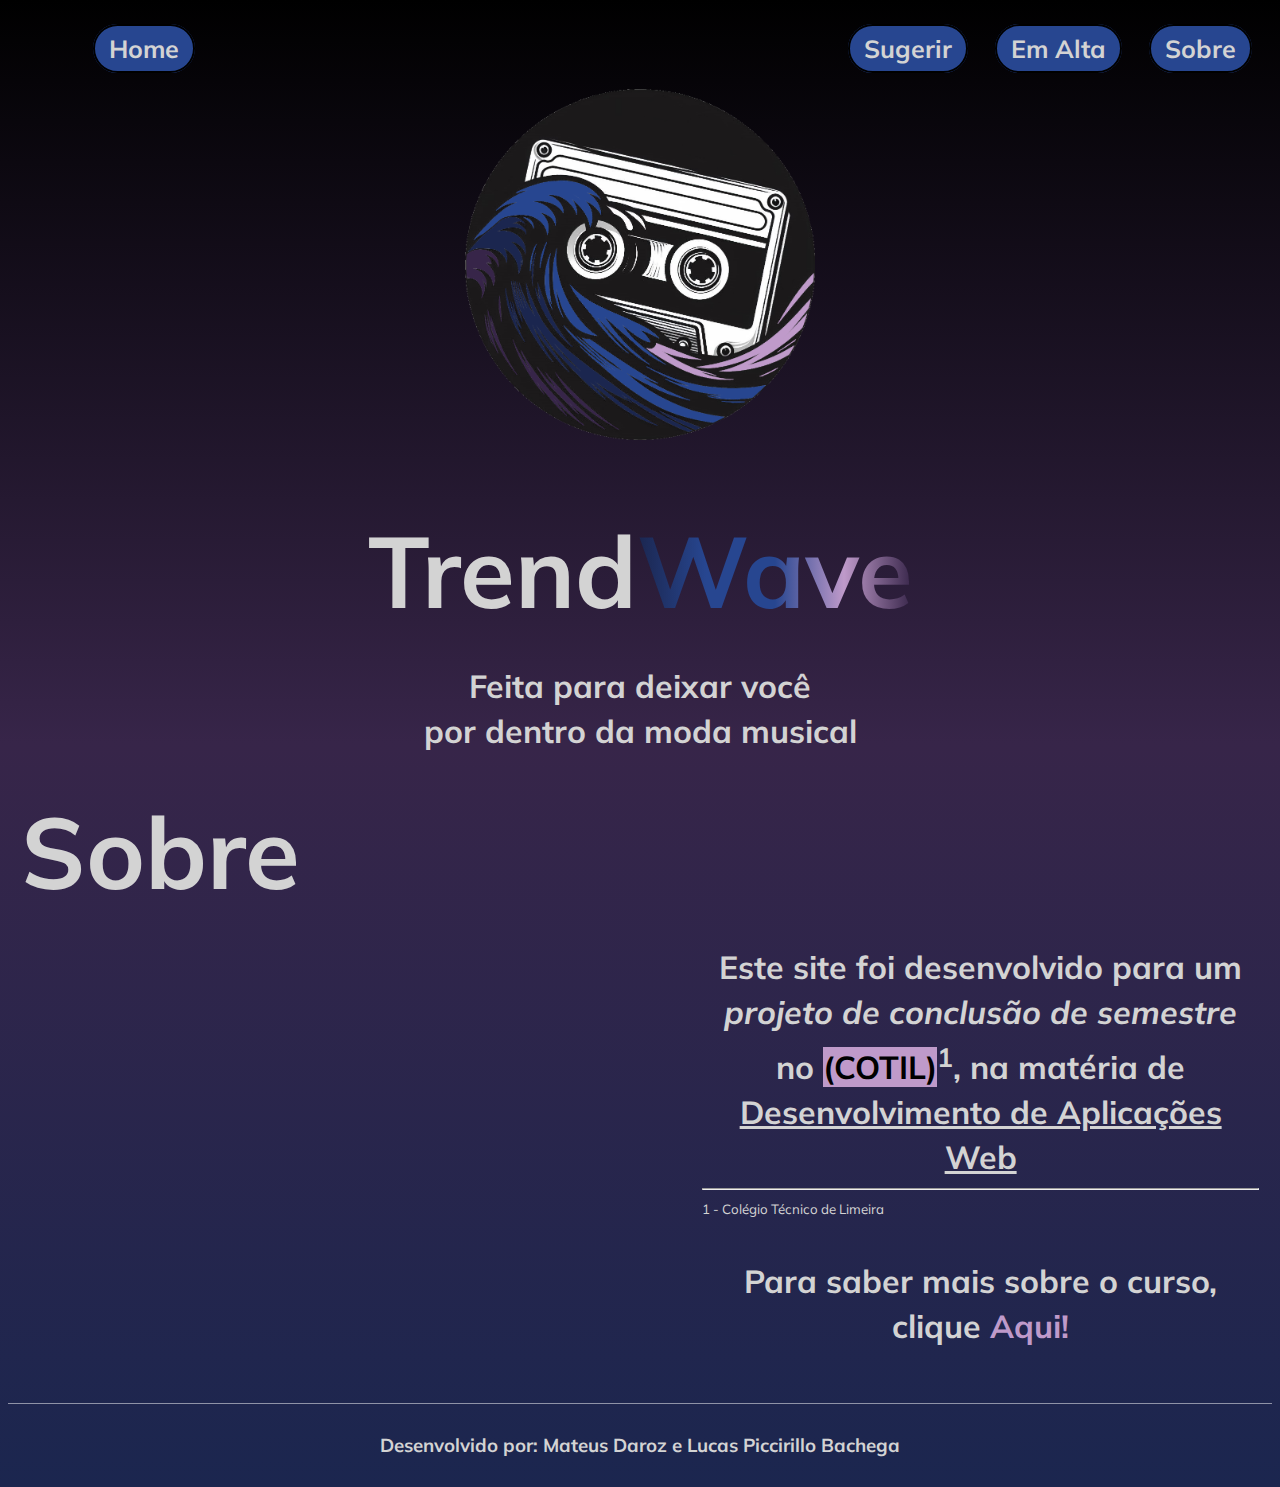
==== index.html @ cab1fe44 "Add files via upload" ====
<!DOCTYPE html>
<html lang="en">
<head>
    <meta charset="UTF-8">
    <meta name="viewport" content="width=device-width, initial-scale=1.0">
    <title>TrendWave</title>
    <link rel="preconnect" href="https://fonts.googleapis.com">
    <link rel="preconnect" href="https://fonts.gstatic.com" crossorigin>
    <link href="https://fonts.googleapis.com/css2?family=Mulish:ital,wght@0,200..1000;1,200..1000&family=Nunito:ital,wght@0,200..1000;1,200..1000&display=swap" rel="stylesheet">
    
    <link rel="stylesheet" type="text/css" href="styles.css">
    <link rel="icon" type="image/x-icon" href="images/icon.png">
</head>
<body>

    <div class="navbar">
        <div class="navbar" id="home">
            <ul><li>
                <a href="index.html"><div class="botoes">Home</div></a>
            </li></ul>
        </div>
        <div class="navbar" id="lista">
            <ul>
                <li><a href="form.html"><div class="botoes">Sugerir</div></a></li>
                <li><a href="emalta.html"><div class="botoes">Em Alta</div></a></li>
                <li><a href="#sobre"><div class="botoes">Sobre</div></a></li>  
            </ul>
        </div>
    </div>

    <div class="centro">
        <img src="images/icon.png" width="350px">
    </div>

    <div class="centro">
        <h1 class="titulos">Trend<span class="text-animations">Wave</span></h1> 
    </div>

    <div class="centro">
        <h1 class="subtitulo">Feita para deixar você <br>por dentro da moda musical</h1>
    </div>

    <h1 class="titulos" id="sobre" style="margin:1%">Sobre</h1>
    
    <div class="centro">
        <div style="flex: 50%; margin:1%">
            <iframe width="656" height="369" src="https://www.youtube.com/embed/rRajajrciLA?si=xmvMjjUwcxL820a_" title="YouTube video player" frameborder="0" allow="accelerometer; autoplay; clipboard-write; encrypted-media; gyroscope; picture-in-picture; web-share" referrerpolicy="strict-origin-when-cross-origin" allowfullscreen></iframe>
        </div>
        <div style="flex: 50%; margin:1%">
            <h1 style="flex: 50%; margin:1%" class="subtitulo">Este site foi desenvolvido para um <i>projeto de conclusão de semestre</i> no <mark>(COTIL)</mark><sup>1</sup>, na matéria de <u>Desenvolvimento de Aplicações Web</u></h1>
            <hr>
            <small>1 - Colégio Técnico de Limeira</small><br><br>
            <h1 class="subtitulo">Para saber mais sobre o curso, clique <a href="https://www.cotil.unicamp.br/desenvolvimento_de_sistemas/" target="_blank" style="color: #BF9ACA"><span id="textanc">Aqui!</span></a></h1>
        </div>
    </div>

    <footer>
        <h3 class="subtitulo">Desenvolvido por: Mateus Daroz e Lucas Piccirillo Bachega</h3>
    </footer>

    <script src="script.js"></script>
</body>
</html>
---- styles.css ----
body{
    background-image: linear-gradient(black, #372549,#1B264F);
    color:lightgray;
    font-family: "Mulish";
}

a{
    text-decoration: none;
}

footer{
    text-align: center;
    margin-top: 20px;
    border-top: 1px solid rgba(255,255,255,0.5);
}

li{
    display: inline;
    margin-right: 20px;
}

mark{
    background-color: #BF9ACA;
}

td{
    transition: 1s ease-in-out;
}

td:hover{
    padding: 0;
    cursor: pointer;
    transform: scale(1.2);
    border: 1px solid rgba(255,255,255,5);
}

.botoes{
    transition: 500ms ease-in-out;
    display: inline;
    height: auto;
    color: lightgray;
    background-color: #274690;
    border: 2px solid black;
    padding: 7px 14px 7px 14px;
    border-radius: 30px;
    font-weight: bold;
}

.botoes:hover{
    transform: scale(1.3);
    background-color:#6d2a83;
    font-size: 110%;
    box-shadow: 0 0 7px white;
}

.botoes:active{
    transition: 500ms ease-in-out;
    background-color:#372549;
}

.centro{
    display: flex;
    justify-content: center;
    align-items: center;
}

.formbuttons{
    width: 30%;
    font-size:22px;
    padding: 1%;
    border-radius: 20px;
}

.navbar{
    display:flex;
    justify-content: center;
    font-size: 25px;
}

.subtitulo{
    text-align: center;
    line-height: 45px;
}

.titulos{
    font-size: 100px;
    margin-bottom: 10px;
}

.textform{
    margin: 2%;
}

.textareas{
    font-size: 18px;
    padding:1%;
    border-radius: 20px;
}

#botaotrocar{
    cursor: pointer;
    width: 70px;
    height: 50px;   
    font-size: 50px;
    background-color: transparent;
    border: none;
    color: white;
}



#divform{
    border: 1px solid white;
    text-align: center;
    border-radius: 30px;
}

#espacado{
    margin: 50px 50px 70px 50px;
}

#home{
    flex: 20%
}

#imagemmusica{
    border: 1px solid black;
    color: black;
}

#lista{
    justify-content: right;
    flex: 80%
    
}

#musicname{ 
    font-size: 40px;
    text-shadow: 2px 2px #274690  ;
}

#quebra{
    flex-direction: column;
}

#songimage{   
    width: 300px;
    height: 300px;
    background-image: url("images/radiovideo.jpg");
}

#textanc{
    transition: 500ms ease-in-out;
}

#textanc:active{
    color:#6d2a83;
}

.text-animations{
    background-image: 
    linear-gradient(to right, #1B264F, #274690, #274690, #BF9ACA, #372549); 
    -webkit-background-clip: text;
    -webkit-text-fill-color: transparent;  
    animation: gradient-animation 300s linear infinite;
}

@keyframes gradient-animation {
    to {
        background-position: 4500vh;
    }
}
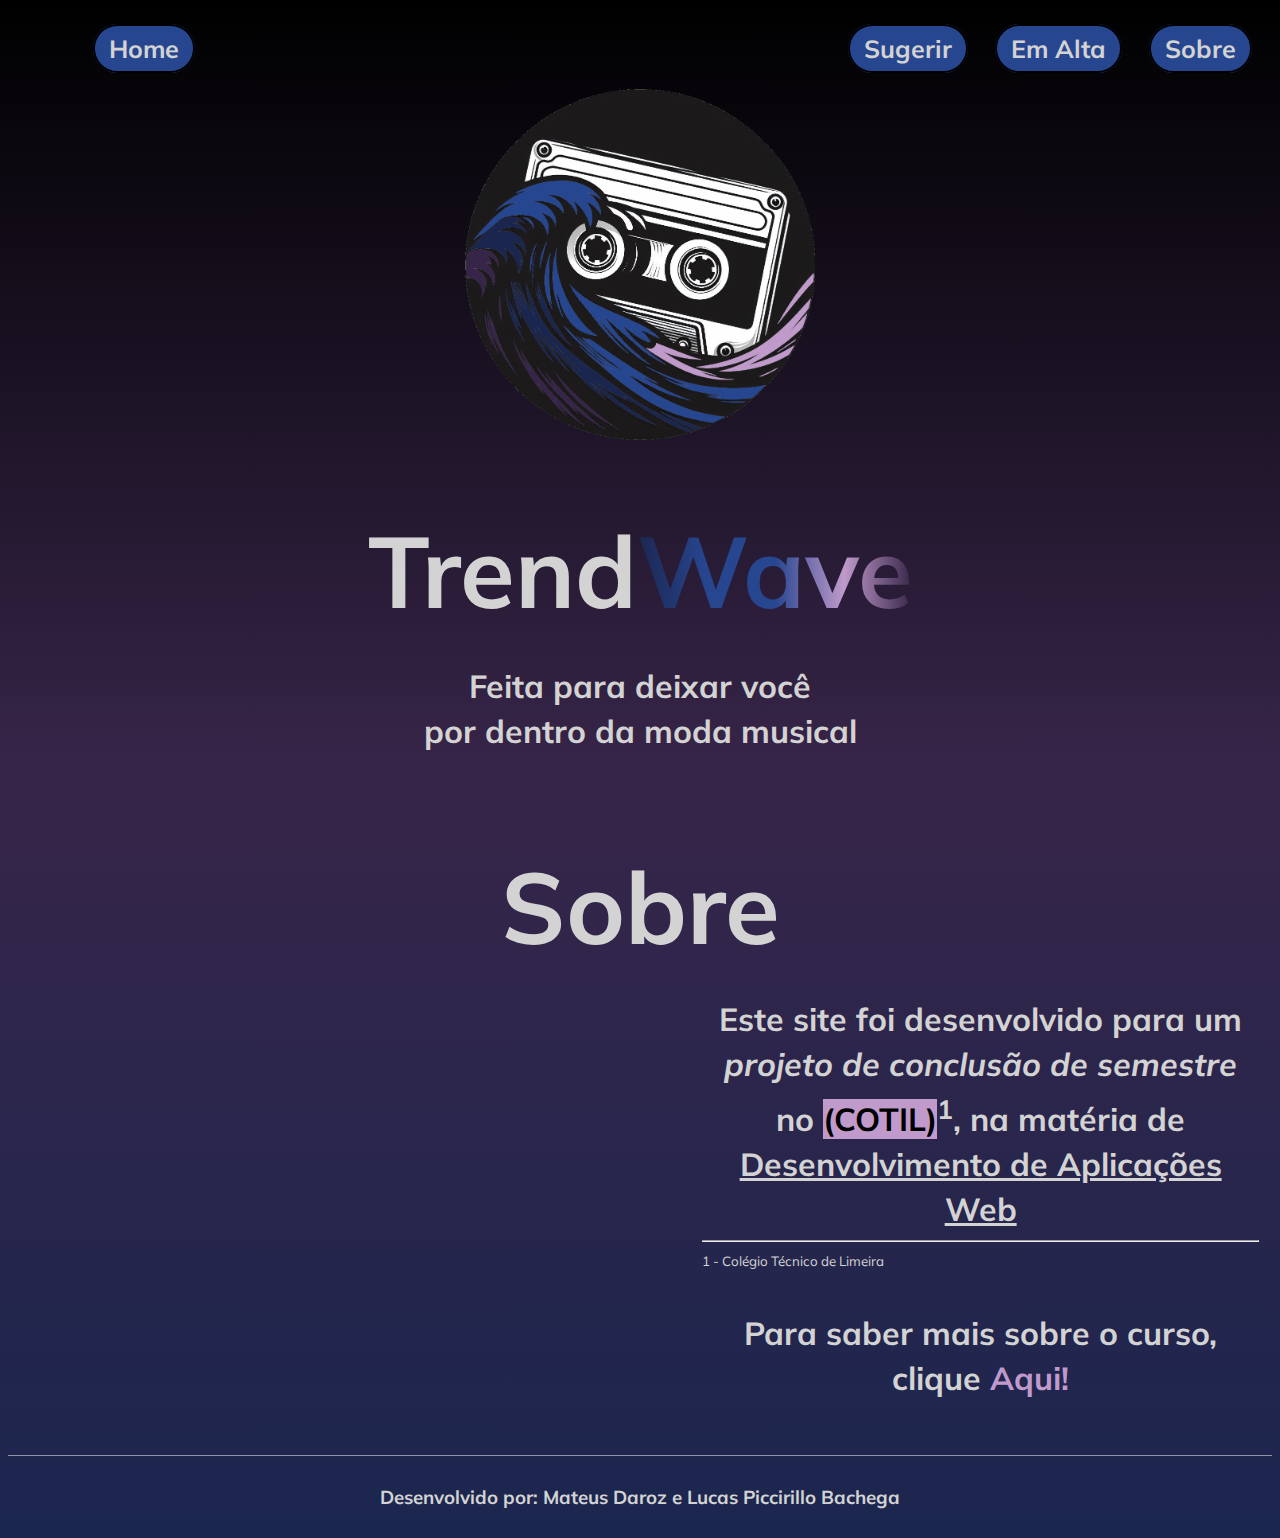
==== commit c0226919: "Add files via upload" ====
--- a/index.html
+++ b/index.html
@@ -40,7 +40,9 @@
         <h1 class="subtitulo">Feita para deixar você <br>por dentro da moda musical</h1>
     </div>
 
-    <h1 class="titulos" id="sobre" style="margin:1%">Sobre</h1>
+    <div class="centro">
+        <h1 class="titulos" id="sobre">Sobre</h1>
+    </div>
     
     <div class="centro">
         <div style="flex: 50%; margin:1%">
--- a/styles.css
+++ b/styles.css
@@ -47,7 +47,6 @@
 }
 
 .botoes:hover{
-    transform: scale(1.3);
     background-color:#6d2a83;
     font-size: 110%;
     box-shadow: 0 0 7px white;
@@ -95,6 +94,10 @@
     font-size: 18px;
     padding:1%;
     border-radius: 20px;
+}
+
+.textareas:hover{
+    border-color: #6d2a83;
 }
 
 #botaotrocar{
@@ -107,7 +110,31 @@
     color: white;
 }
 
-
+#btnenviar:hover{
+    background-color:#6d2a83;
+    border-color: #372549;
+    color:white;
+}
+
+#btnenviar:active{
+    transition: 350ms ease-in-out;
+    background-color: #2f0a3b;
+}
+
+#btnresetar, #btnenviar{
+    transition: 250ms ease-in-out;
+}
+
+#btnresetar:hover{
+    background-color: red;
+    border-color: rgb(141, 52, 52);
+    color:white;
+}
+
+#btnresetar:active{
+    transition: 350ms ease-in-out;
+    background-color: darkred;
+}
 
 #divform{
     border: 1px solid white;
@@ -151,6 +178,10 @@
 
 #textanc{
     transition: 500ms ease-in-out;
+}
+
+#textanc:hover{
+    text-decoration: underline;
 }
 
 #textanc:active{
